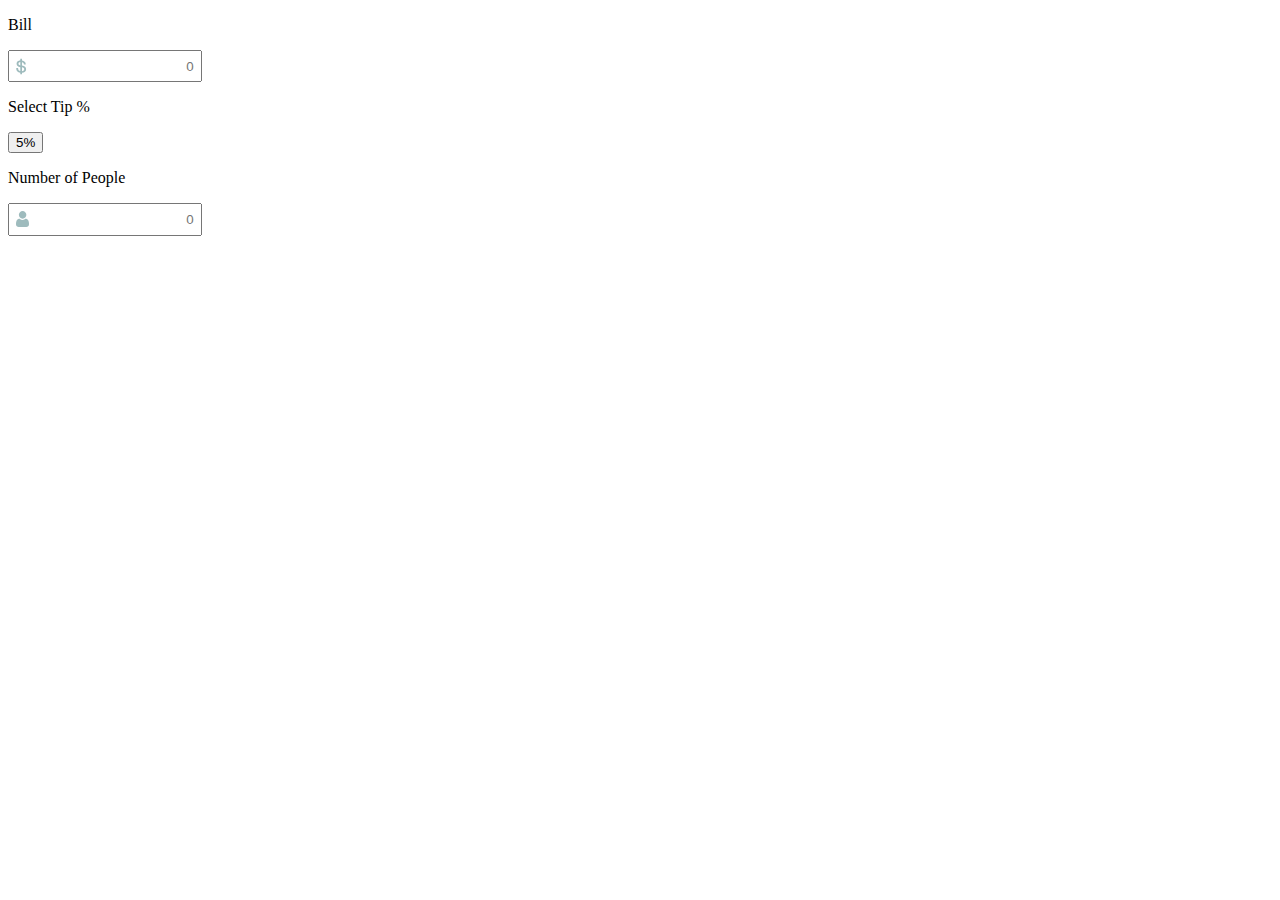
==== tip-calculator-app-main/index.html @ 9f8855a4 "initial setup of html" ====
<!DOCTYPE html>
<html lang="en">
  <head>
    <meta charset="UTF-8" />
    <meta name="viewport" content="width=device-width, initial-scale=1.0" />
    <!-- displays site properly based on user's device -->

    <link
      rel="icon"
      type="image/png"
      sizes="32x32"
      href="./images/favicon-32x32.png"
    />
    <link rel="stylesheet" href="style.css" />

    <title>Frontend Mentor | Tip calculator app</title>
  </head>
  <body>
    <main>
      <section class="inputContainer">
        <div class="billAmount">
          <p>Bill</p>
          <div class="input">
            <img
              src="images/icon-dollar.svg"
              alt="dollar sign"
              class="inputIcon"
            />
            <input
              type="text"
              placeholder="0"
              id="inputBill"
              class="inputField"
            />
          </div>
        </div>
        <div class="tipPercent">
          <p>Select Tip %</p>
          <button>5%</button>
        </div>
        <div class="personAmount">
          <p>Number of People</p>
          <div class="input">
            <img
              src="images/icon-person.svg"
              alt="dollar sign"
              class="inputIcon"
            />
            <input
              type="text"
              placeholder="0"
              id="inputBill"
              class="inputField"
            />
          </div>
        </div>
      </section>
      <section class="resultsContainer"></section>
    </main>
  </body>
</html>
---- tip-calculator-app-main/style.css ----
.inputIcon {
  position: absolute;
  left: 0.5em;
  color: rgb(0, 128, 255);

  /* Vertically center the icon in the input */
  top: calc(50% - 0.5em);
}

.inputField {
  padding: 0.5em;
  padding-left: 0.5em;
  text-align: right;
}

.input {
  position: relative;
}
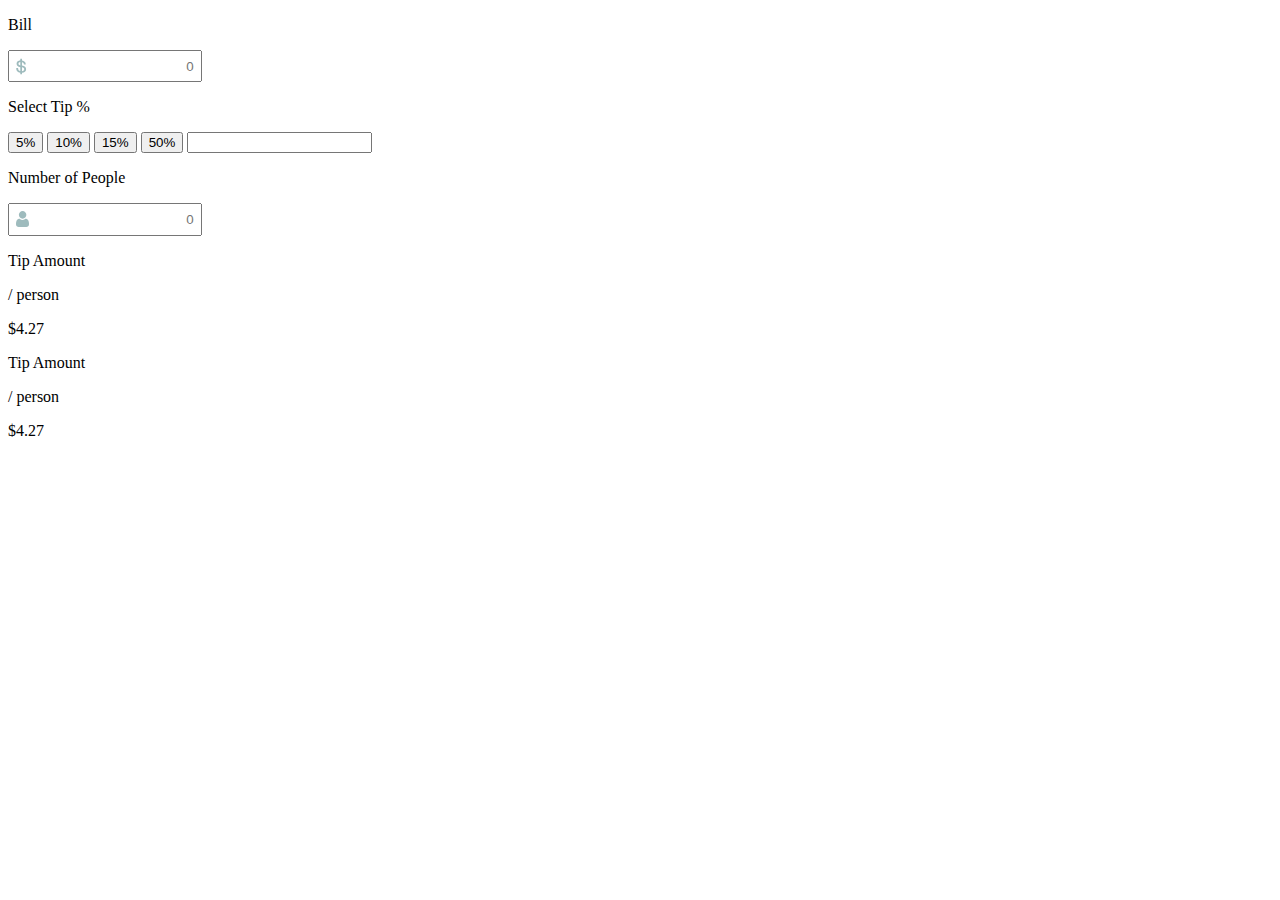
==== commit 6a609a7d: "html done" ====
--- a/tip-calculator-app-main/index.html
+++ b/tip-calculator-app-main/index.html
@@ -36,7 +36,11 @@
         </div>
         <div class="tipPercent">
           <p>Select Tip %</p>
-          <button>5%</button>
+          <button type="button" class="bnt">5%</button>
+          <button type="button" class="bnt">10%</button>
+          <button type="button" class="bnt">15%</button>
+          <button type="button" class="bnt">50%</button>
+          <input type="text" value="" />
         </div>
         <div class="personAmount">
           <p>Number of People</p>
@@ -55,7 +59,21 @@
           </div>
         </div>
       </section>
-      <section class="resultsContainer"></section>
+      <section class="resultsContainer">
+        <div class="amountRoll">
+          <div class="title">
+            <p>Tip Amount</p>
+            <p>/ person</p>
+          </div>
+        </div>
+        <p>$4.27</p>
+        <div class="totalRoll"></div>
+        <div class="title">
+          <p>Tip Amount</p>
+          <p>/ person</p>
+        </div>
+        <p>$4.27</p>
+      </section>
     </main>
   </body>
 </html>
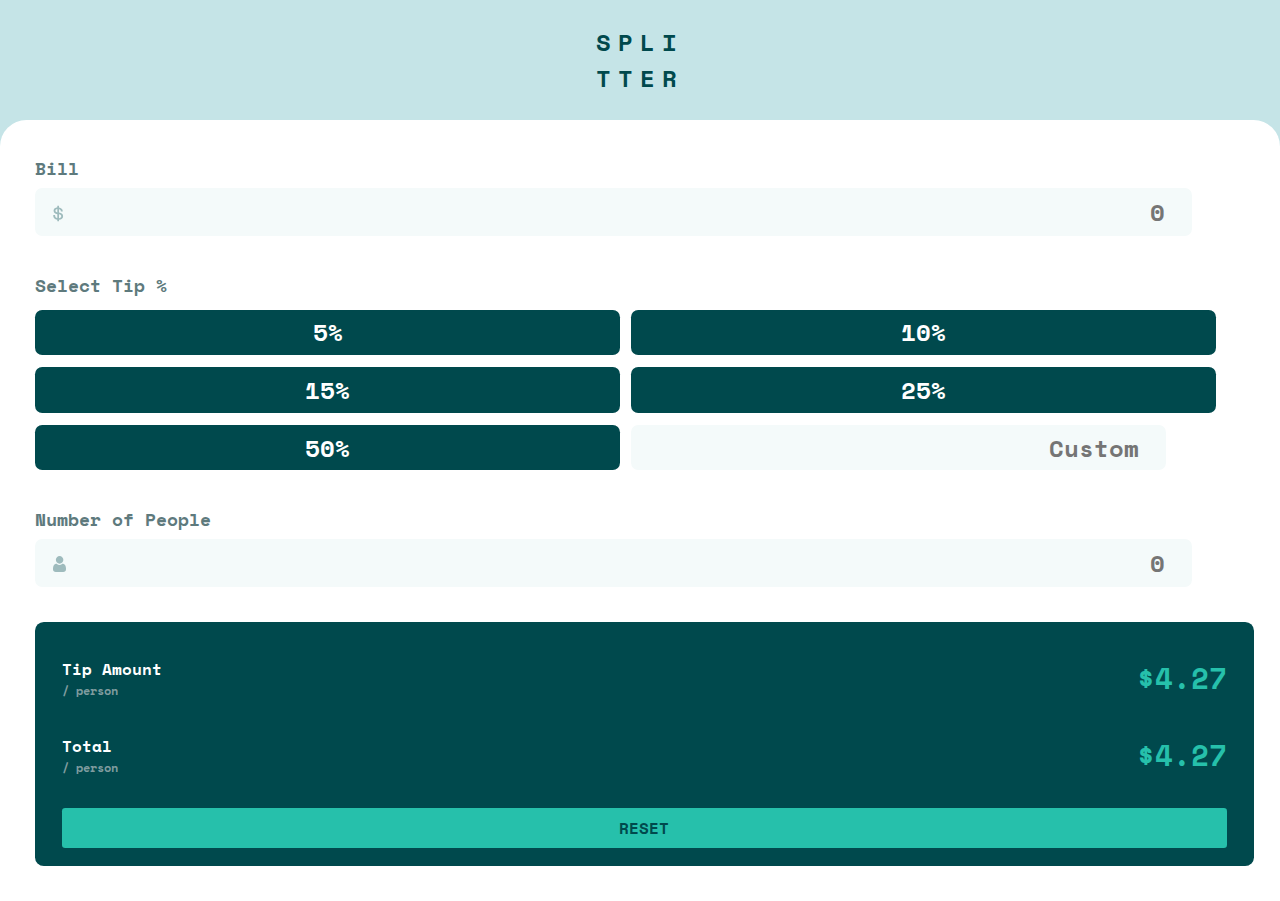
==== commit dfc12afa: "base mobile css done" ====
--- a/tip-calculator-app-main/index.html
+++ b/tip-calculator-app-main/index.html
@@ -16,6 +16,11 @@
     <title>Frontend Mentor | Tip calculator app</title>
   </head>
   <body>
+    <section>
+      <div class="titleDiv">
+        <p>SPLI<br />TTER</p>
+      </div>
+    </section>
     <main>
       <section class="inputContainer">
         <div class="billAmount">
@@ -27,22 +32,30 @@
               class="inputIcon"
             />
             <input
-              type="text"
+              type="number"
+              min="0"
               placeholder="0"
               id="inputBill"
               class="inputField"
             />
           </div>
         </div>
-        <div class="tipPercent">
+        <div class="tipPercent separator">
           <p>Select Tip %</p>
-          <button type="button" class="bnt">5%</button>
-          <button type="button" class="bnt">10%</button>
-          <button type="button" class="bnt">15%</button>
-          <button type="button" class="bnt">50%</button>
-          <input type="text" value="" />
+          <button type="button" class="btn">5%</button>
+          <button type="button" class="btn">10%</button>
+          <button type="button" class="btn">15%</button>
+          <button type="button" class="btn">25%</button>
+          <button type="button" class="btn">50%</button>
+          <input
+            type="number"
+            min="0"
+            class="btnCustom"
+            value=""
+            placeholder="Custom"
+          />
         </div>
-        <div class="personAmount">
+        <div class="personAmount separator">
           <p>Number of People</p>
           <div class="input">
             <img
@@ -51,7 +64,7 @@
               class="inputIcon"
             />
             <input
-              type="text"
+              type="number"
               placeholder="0"
               id="inputBill"
               class="inputField"
@@ -60,19 +73,21 @@
         </div>
       </section>
       <section class="resultsContainer">
-        <div class="amountRoll">
+        <div class="roll">
           <div class="title">
-            <p>Tip Amount</p>
-            <p>/ person</p>
+            <p class="titleTip">Tip Amount</p>
+            <p class="description">/ person</p>
           </div>
+          <p class="price">$4.27</p>
         </div>
-        <p>$4.27</p>
-        <div class="totalRoll"></div>
-        <div class="title">
-          <p>Tip Amount</p>
-          <p>/ person</p>
+        <div class="roll separator">
+          <div class="title">
+            <p class="titleTip">Total</p>
+            <p class="description">/ person</p>
+          </div>
+          <p class="price">$4.27</p>
         </div>
-        <p>$4.27</p>
+        <button type="button" class="btnReset separator">RESET</button>
       </section>
     </main>
   </body>
--- a/tip-calculator-app-main/style.css
+++ b/tip-calculator-app-main/style.css
@@ -1,18 +1,136 @@
+@import url("https://fonts.googleapis.com/css2?family=Space+Mono:wght@400;700&display=swap");
+
+* {
+  font-family: "Space Mono", monospace;
+  margin: 0;
+  font-weight: bold;
+  padding: 0;
+  vertical-align: baseline;
+  list-style: none;
+  border: 0;
+}
+
+body {
+  background-color: hsl(185, 41%, 84%);
+  display: flex;
+  flex-direction: column;
+}
+
+.titleDiv {
+  font-size: 1.5em;
+  text-align: center;
+  letter-spacing: 0.3em;
+  color: hsl(183, 100%, 15%);
+  padding: 1em;
+}
+
+main {
+  background-color: #fff;
+  height: 100%;
+  padding: 2em;
+  padding-right: 1.5em;
+  border-radius: 1.5em 1.5em 0 0;
+  font-size: 1.1rem;
+}
+
+.inputContainer {
+  color: hsl(186, 14%, 43%);
+  width: 100%;
+}
+
 .inputIcon {
   position: absolute;
-  left: 0.5em;
-  color: rgb(0, 128, 255);
+  left: 1em;
+  color: rgb(255, 0, 0);
 
   /* Vertically center the icon in the input */
-  top: calc(50% - 0.5em);
+  top: calc(50% - 0.2em);
 }
 
 .inputField {
   padding: 0.5em;
   padding-left: 0.5em;
   text-align: right;
+  width: 93%;
+  height: 1em;
+  border-radius: 0.3em;
+  background-color: hsl(189, 41%, 97%);
+  color: hsl(183, 100%, 15%);
+  font-size: 24px;
+  margin-top: 0.3em;
 }
 
 .input {
   position: relative;
 }
+
+.separator {
+  margin-top: 2em;
+}
+
+.tipPercent {
+  align-content: center;
+  justify-content: center;
+  align-items: center;
+  align-self: center;
+}
+
+.btn {
+  color: #fff;
+  background-color: hsl(183, 100%, 15%);
+  font-size: 24px;
+  padding: 0.2em;
+  margin-top: 0.5em;
+  width: 48%;
+  border-radius: 0.3em;
+}
+
+.btnCustom {
+  color: hsl(183, 100%, 15%);
+  background-color: hsl(189, 41%, 97%);
+  font-size: 24px;
+  padding: 0.2em;
+  padding-right: 0.5em;
+  margin-top: 0.5em;
+  width: 42.5%;
+  border-radius: 0.3em;
+  text-align: right;
+}
+
+.resultsContainer {
+  background-color: hsl(183, 100%, 15%);
+  margin-top: 2em;
+  border-radius: 0.5em;
+  padding: 2em 1.5em 1em 1.5em;
+}
+
+.roll {
+  display: flex;
+  flex-direction: row;
+  align-items: center;
+  justify-content: space-between;
+}
+
+.titleTip {
+  color: #fff;
+  font-size: 1rem;
+}
+
+.description {
+  font-size: 0.7em;
+  color: hsl(184, 14%, 56%);
+}
+
+.price {
+  font-size: 1.8rem;
+  color: hsl(172, 67%, 45%);
+}
+
+.btnReset {
+  width: 100%;
+  background-color: hsl(172, 67%, 45%);
+  color: hsl(183, 100%, 15%);
+  font-size: 1rem;
+  border-radius: 0.2em;
+  padding: 0.5em;
+}
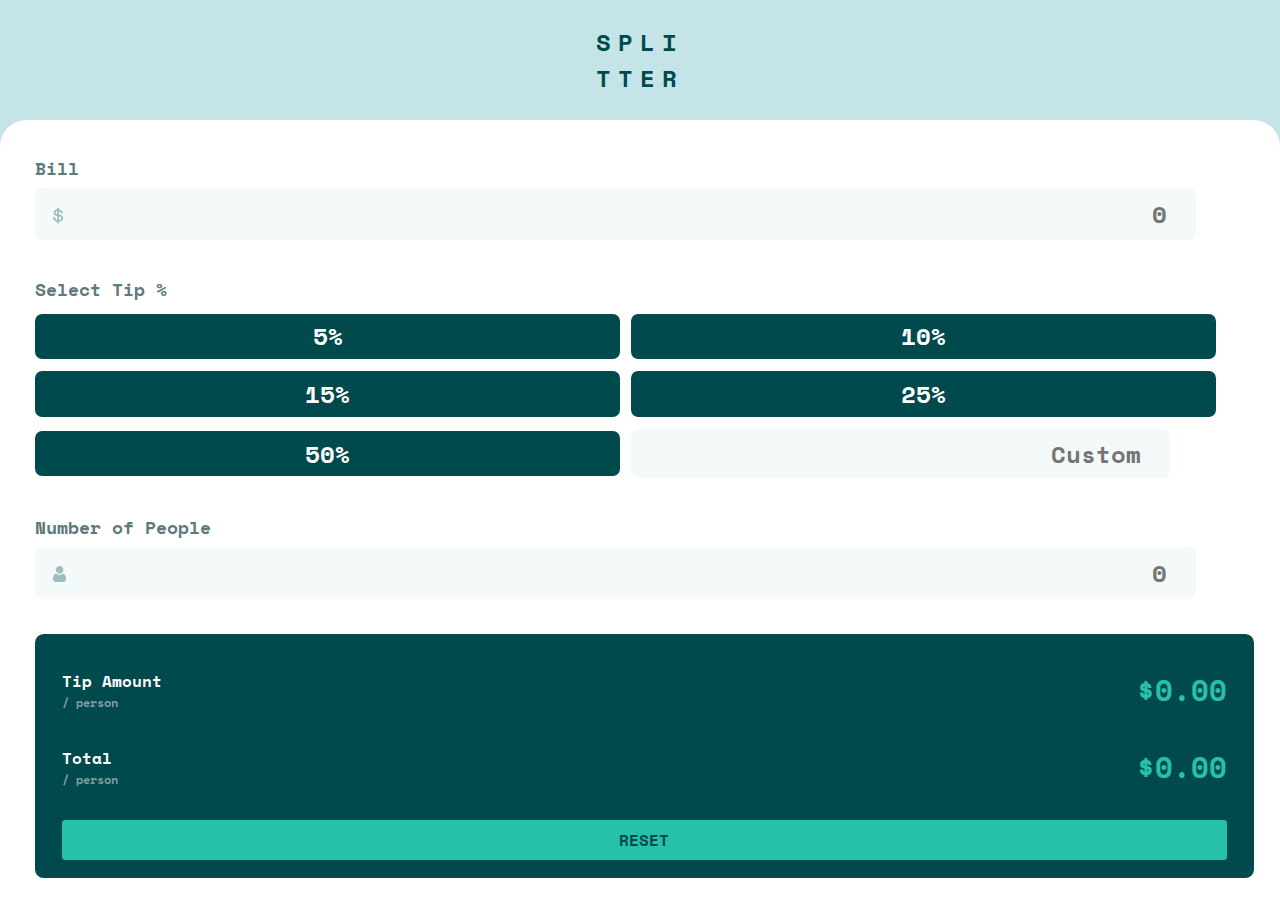
==== commit 46d7b61c: "adds active and selected states to css" ====
--- a/tip-calculator-app-main/index.html
+++ b/tip-calculator-app-main/index.html
@@ -13,7 +13,7 @@
     />
     <link rel="stylesheet" href="style.css" />
 
-    <title>Frontend Mentor | Tip calculator app</title>
+    <title>Tip calculator app</title>
   </head>
   <body>
     <section>
@@ -78,14 +78,14 @@
             <p class="titleTip">Tip Amount</p>
             <p class="description">/ person</p>
           </div>
-          <p class="price">$4.27</p>
+          <p class="price">$0.00</p>
         </div>
         <div class="roll separator">
           <div class="title">
             <p class="titleTip">Total</p>
             <p class="description">/ person</p>
           </div>
-          <p class="price">$4.27</p>
+          <p class="price">$0.00</p>
         </div>
         <button type="button" class="btnReset separator">RESET</button>
       </section>
--- a/tip-calculator-app-main/style.css
+++ b/tip-calculator-app-main/style.css
@@ -58,6 +58,12 @@
   color: hsl(183, 100%, 15%);
   font-size: 24px;
   margin-top: 0.3em;
+  border: 0.1em solid transparent;
+}
+
+.inputField:focus {
+  outline: none;
+  border: 0.1em solid hsl(172, 67%, 45%);
 }
 
 .input {
@@ -85,6 +91,12 @@
   border-radius: 0.3em;
 }
 
+.btn:hover {
+  cursor: pointer;
+  background-color: hsl(173, 61%, 77%);
+  color: hsl(183, 100%, 15%);
+}
+
 .btnCustom {
   color: hsl(183, 100%, 15%);
   background-color: hsl(189, 41%, 97%);
@@ -95,6 +107,12 @@
   width: 42.5%;
   border-radius: 0.3em;
   text-align: right;
+  border: 0.1em solid transparent;
+}
+
+.btnCustom:focus {
+  outline: none;
+  border: 0.1em solid hsl(172, 67%, 45%);
 }
 
 .resultsContainer {
@@ -134,3 +152,14 @@
   border-radius: 0.2em;
   padding: 0.5em;
 }
+
+.btnReset:hover {
+  cursor: pointer;
+  background-color: hsl(173, 61%, 77%);
+  color: hsl(183, 100%, 15%);
+}
+
+.selected {
+  background-color: hsl(172, 67%, 45%);
+  color: hsl(183, 100%, 15%);
+}
